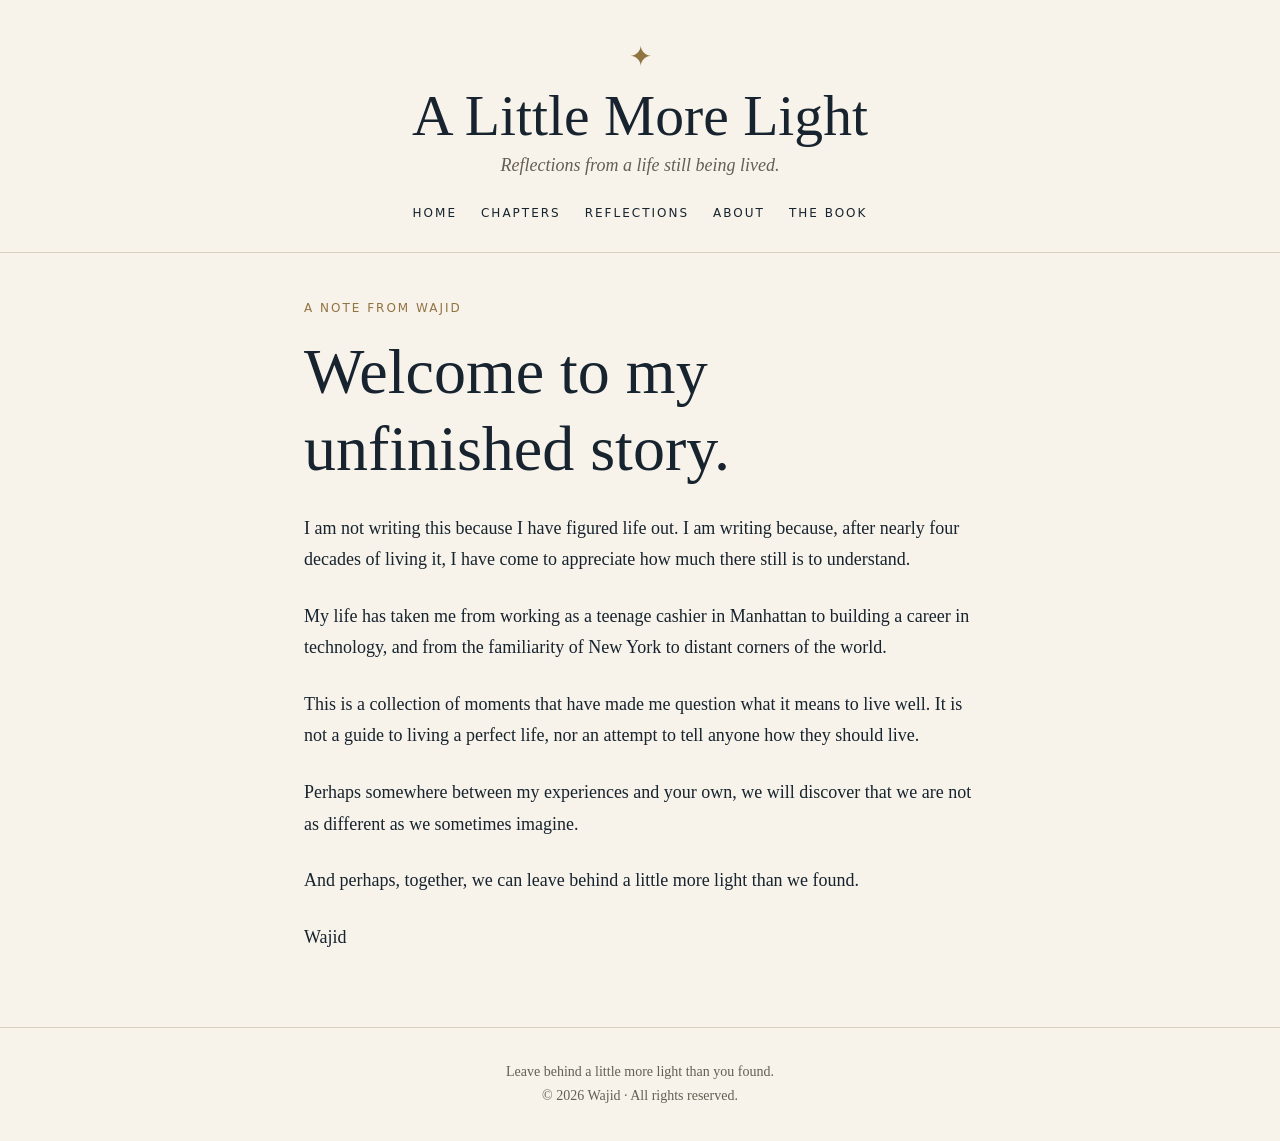
==== about.html @ cdf77747 "Build author website: about.html" ====
<!doctype html><html lang="en"><head><meta charset="utf-8"><meta name="viewport" content="width=device-width, initial-scale=1"><title>About the Author | A Little More Light</title><meta name="description" content="Meet the author of A Little More Light."><meta property="og:title" content="About the Author"><meta property="og:description" content="Meet the author of A Little More Light."><link rel="stylesheet" href="style.css"></head><body><header><div class="star" aria-hidden="true">✦</div><a class="brand" href="index.html">A Little More Light</a><div class="sub">Reflections from a life still being lived.</div><nav aria-label="Main navigation"><a href="index.html">Home</a><a href="chapters.html">Chapters</a><a href="reflections.html">Reflections</a><a href="about.html">About</a><a href="book.html">The Book</a></nav></header><main class="reading"><div class="eyebrow">A note from Wajid</div><h1>Welcome to my unfinished story.</h1><p>I am not writing this because I have figured life out. I am writing because, after nearly four decades of living it, I have come to appreciate how much there still is to understand.</p><p>My life has taken me from working as a teenage cashier in Manhattan to building a career in technology, and from the familiarity of New York to distant corners of the world.</p><p>This is a collection of moments that have made me question what it means to live well. It is not a guide to living a perfect life, nor an attempt to tell anyone how they should live.</p><p>Perhaps somewhere between my experiences and your own, we will discover that we are not as different as we sometimes imagine.</p><p>And perhaps, together, we can leave behind a little more light than we found.</p><p>Wajid</p></main><footer>Leave behind a little more light than you found.<br>© 2026 Wajid · All rights reserved.</footer></body></html>
---- style.css ----
:root{--ink:#17232e;--paper:#f7f3ea;--gold:#927342;--muted:#655e53}*{box-sizing:border-box}body{margin:0;background:var(--paper);color:var(--ink);font:18px/1.75 Georgia,serif}a{color:inherit;text-underline-offset:5px}header,footer{text-align:center;padding:2rem 1rem}header{border-bottom:1px solid #d9cfbd}header a{text-decoration:none}nav{display:flex;justify-content:center;flex-wrap:wrap;gap:1.5rem;font:12px system-ui;letter-spacing:2px;text-transform:uppercase;margin-top:1.5rem}nav a:hover{text-decoration:underline}.brand{font-size:clamp(2rem,5vw,3.6rem);line-height:1.2;display:block}.star{color:var(--gold);font-size:28px}.sub{color:var(--muted);font-style:italic}main{max-width:1000px;margin:auto;padding:3rem 24px}h1,h2{font-weight:400;line-height:1.2}h1{font-size:clamp(2.5rem,6vw,4.6rem);margin:.3em 0}h2{font-size:2rem}.eyebrow{font:12px system-ui;letter-spacing:2px;text-transform:uppercase;color:var(--gold)}.hero{background:var(--ink);color:#f7f3ea;padding:clamp(2rem,7vw,5rem);text-align:center;position:relative;overflow:hidden}.hero .eyebrow{color:#d9bc86}.hero p{max-width:580px;margin:1.5rem auto}.cta{display:inline-block;border:1px solid #b99a65;padding:.65rem 1.4rem;text-decoration:none;font:14px system-ui}.cta:hover{background:#b99a65;color:#17232e}.feature{padding:3rem 0;border-bottom:1px solid #d9cfbd}.reading{max-width:720px}.reading h1{font-size:clamp(2.5rem,6vw,4rem)}.reading p{margin:1.4em 0}.reading blockquote{margin:2rem 0;padding:0 0 0 1.2rem;border-left:2px solid var(--gold);font-size:1.4rem}footer{border-top:1px solid #d9cfbd;color:var(--muted);font-size:14px}button{font:inherit}a:focus-visible{outline:2px solid var(--gold);outline-offset:4px}
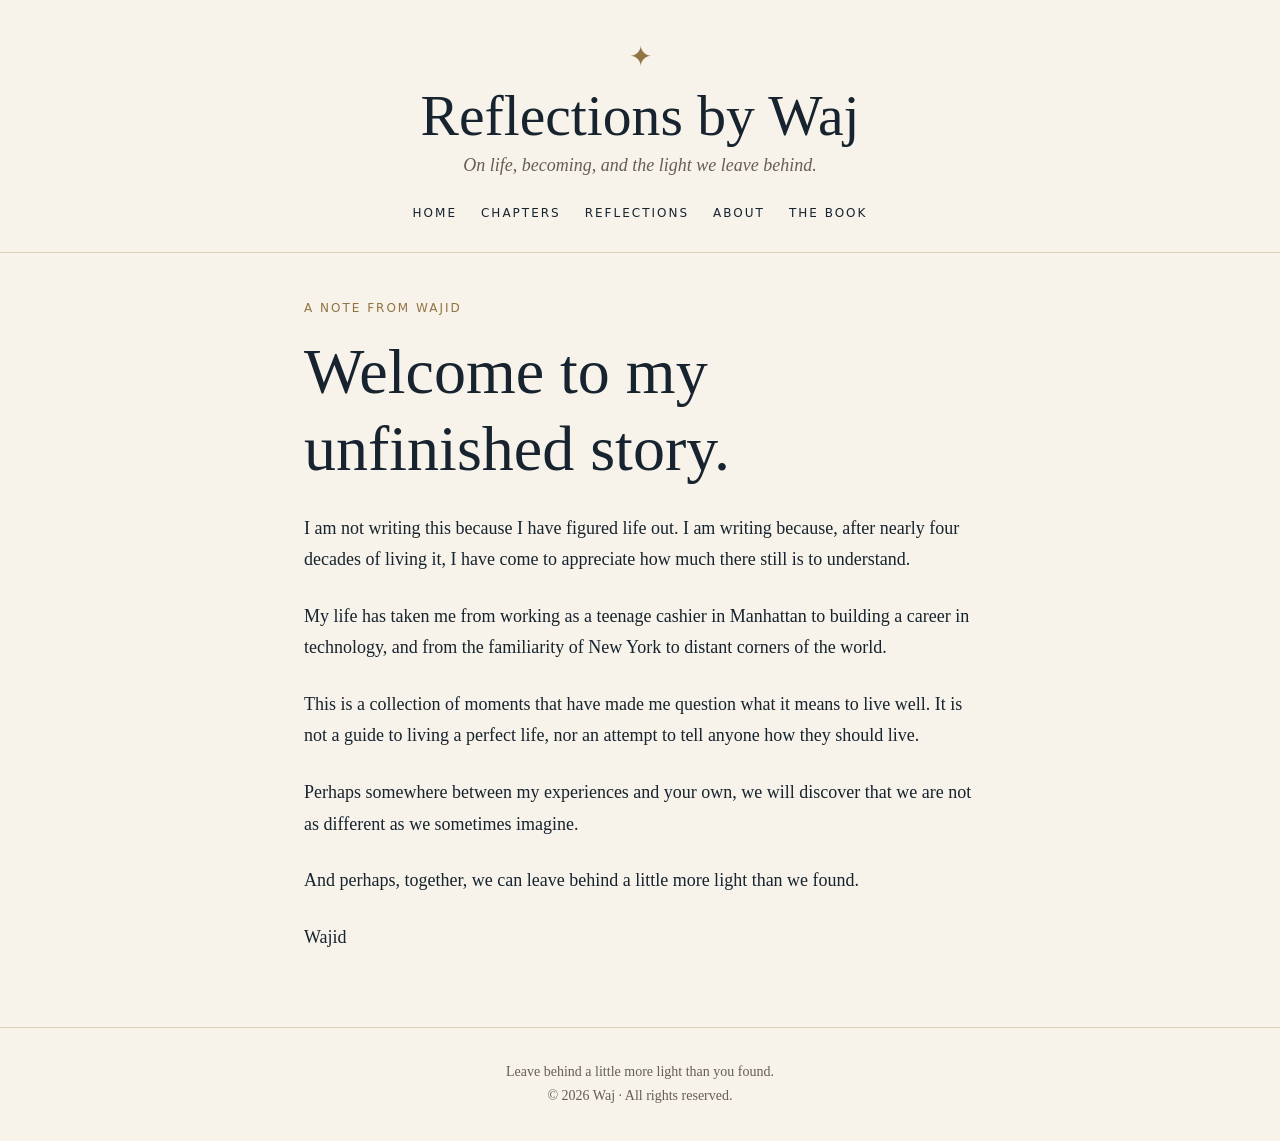
==== commit 89d024e2: "Rebrand publication as Reflections by Waj" ====
--- a/about.html
+++ b/about.html
@@ -1 +1 @@
-<!doctype html><html lang="en"><head><meta charset="utf-8"><meta name="viewport" content="width=device-width, initial-scale=1"><title>About the Author | A Little More Light</title><meta name="description" content="Meet the author of A Little More Light."><meta property="og:title" content="About the Author"><meta property="og:description" content="Meet the author of A Little More Light."><link rel="stylesheet" href="style.css"></head><body><header><div class="star" aria-hidden="true">✦</div><a class="brand" href="index.html">A Little More Light</a><div class="sub">Reflections from a life still being lived.</div><nav aria-label="Main navigation"><a href="index.html">Home</a><a href="chapters.html">Chapters</a><a href="reflections.html">Reflections</a><a href="about.html">About</a><a href="book.html">The Book</a></nav></header><main class="reading"><div class="eyebrow">A note from Wajid</div><h1>Welcome to my unfinished story.</h1><p>I am not writing this because I have figured life out. I am writing because, after nearly four decades of living it, I have come to appreciate how much there still is to understand.</p><p>My life has taken me from working as a teenage cashier in Manhattan to building a career in technology, and from the familiarity of New York to distant corners of the world.</p><p>This is a collection of moments that have made me question what it means to live well. It is not a guide to living a perfect life, nor an attempt to tell anyone how they should live.</p><p>Perhaps somewhere between my experiences and your own, we will discover that we are not as different as we sometimes imagine.</p><p>And perhaps, together, we can leave behind a little more light than we found.</p><p>Wajid</p></main><footer>Leave behind a little more light than you found.<br>© 2026 Wajid · All rights reserved.</footer></body></html>+<!doctype html><html lang="en"><head><meta charset="utf-8"><meta name="viewport" content="width=device-width, initial-scale=1"><title>About the Author | Reflections by Waj</title><meta name="description" content="Meet the author of Reflections by Waj."><meta property="og:title" content="About the Author"><meta property="og:description" content="Meet the author of A Little More Light."><link rel="icon" href="favicon.svg" type="image/svg+xml"><link rel="stylesheet" href="style.css"></head><body><header><div class="star" aria-hidden="true">✦</div><a class="brand" href="index.html">Reflections by Waj</a><div class="sub">On life, becoming, and the light we leave behind.</div><nav aria-label="Main navigation"><a href="index.html">Home</a><a href="chapters.html">Chapters</a><a href="reflections.html">Reflections</a><a href="about.html">About</a><a href="book.html">The Book</a></nav></header><main class="reading"><div class="eyebrow">A note from Wajid</div><h1>Welcome to my unfinished story.</h1><p>I am not writing this because I have figured life out. I am writing because, after nearly four decades of living it, I have come to appreciate how much there still is to understand.</p><p>My life has taken me from working as a teenage cashier in Manhattan to building a career in technology, and from the familiarity of New York to distant corners of the world.</p><p>This is a collection of moments that have made me question what it means to live well. It is not a guide to living a perfect life, nor an attempt to tell anyone how they should live.</p><p>Perhaps somewhere between my experiences and your own, we will discover that we are not as different as we sometimes imagine.</p><p>And perhaps, together, we can leave behind a little more light than we found.</p><p>Wajid</p></main><footer>Leave behind a little more light than you found.<br>© 2026 Waj · All rights reserved.</footer></body></html>
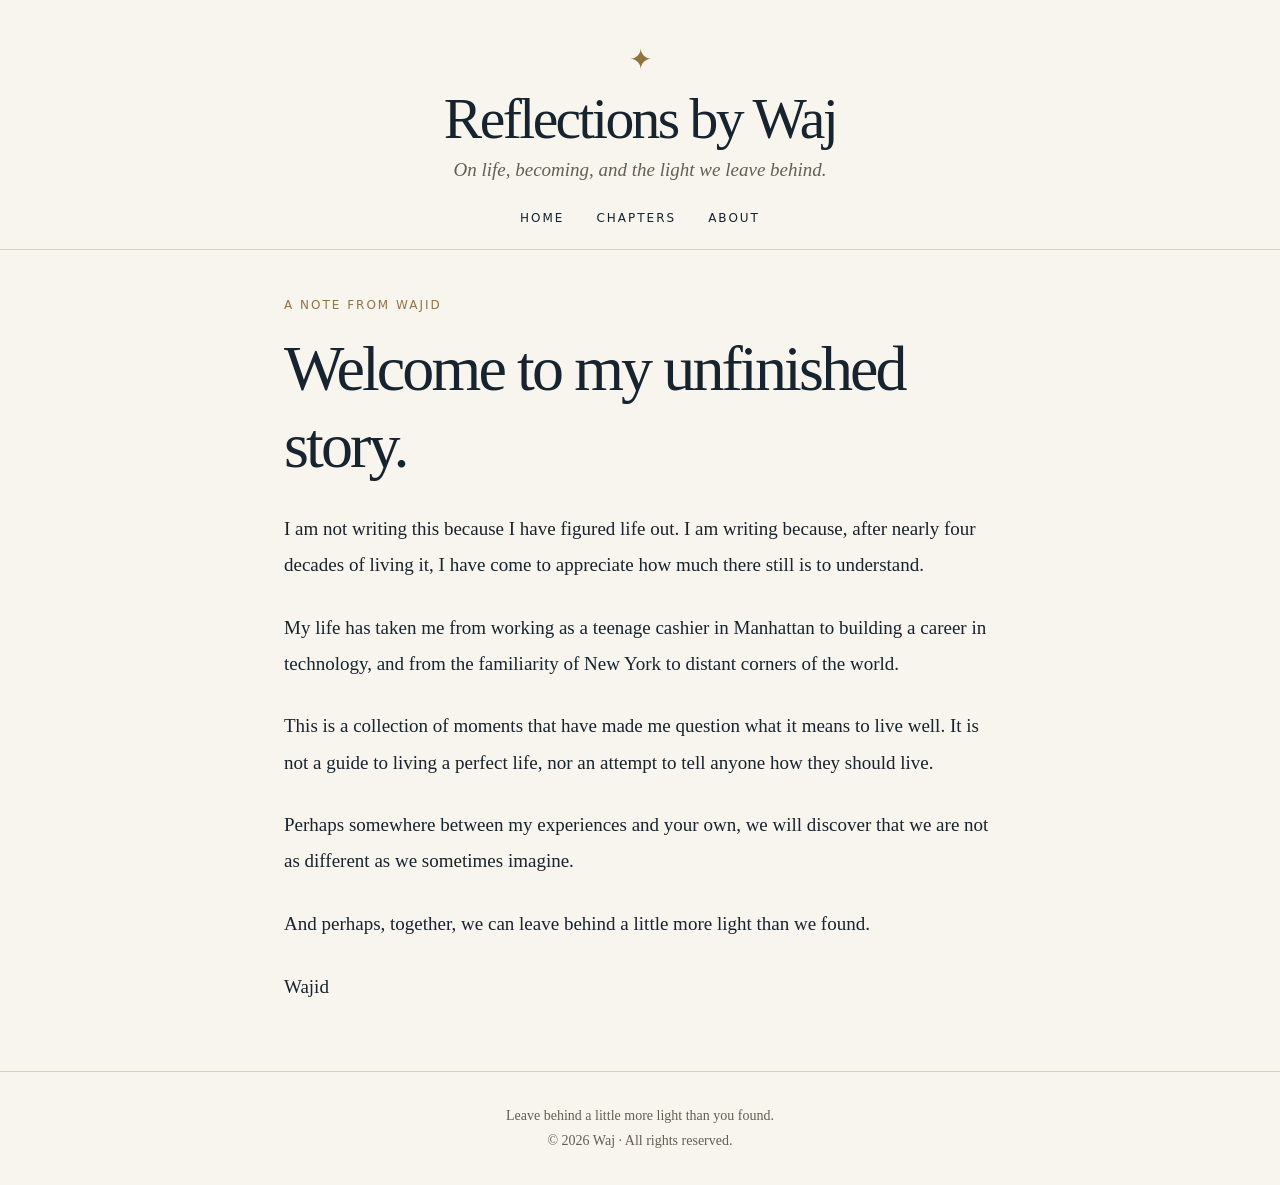
==== commit 23e67b92: "Focus publication on chapters and reader reflection" ====
--- a/about.html
+++ b/about.html
@@ -1 +1 @@
-<!doctype html><html lang="en"><head><meta charset="utf-8"><meta name="viewport" content="width=device-width, initial-scale=1"><title>About the Author | Reflections by Waj</title><meta name="description" content="Meet the author of Reflections by Waj."><meta property="og:title" content="About the Author"><meta property="og:description" content="Meet the author of A Little More Light."><link rel="icon" href="favicon.svg" type="image/svg+xml"><link rel="stylesheet" href="style.css"></head><body><header><div class="star" aria-hidden="true">✦</div><a class="brand" href="index.html">Reflections by Waj</a><div class="sub">On life, becoming, and the light we leave behind.</div><nav aria-label="Main navigation"><a href="index.html">Home</a><a href="chapters.html">Chapters</a><a href="reflections.html">Reflections</a><a href="about.html">About</a><a href="book.html">The Book</a></nav></header><main class="reading"><div class="eyebrow">A note from Wajid</div><h1>Welcome to my unfinished story.</h1><p>I am not writing this because I have figured life out. I am writing because, after nearly four decades of living it, I have come to appreciate how much there still is to understand.</p><p>My life has taken me from working as a teenage cashier in Manhattan to building a career in technology, and from the familiarity of New York to distant corners of the world.</p><p>This is a collection of moments that have made me question what it means to live well. It is not a guide to living a perfect life, nor an attempt to tell anyone how they should live.</p><p>Perhaps somewhere between my experiences and your own, we will discover that we are not as different as we sometimes imagine.</p><p>And perhaps, together, we can leave behind a little more light than we found.</p><p>Wajid</p></main><footer>Leave behind a little more light than you found.<br>© 2026 Waj · All rights reserved.</footer></body></html>+<!doctype html><html lang="en"><head><meta charset="utf-8"><meta name="viewport" content="width=device-width, initial-scale=1"><title>About the Author | Reflections by Waj</title><meta name="description" content="Meet the author of Reflections by Waj."><meta property="og:title" content="About the Author"><meta property="og:description" content="Meet the author of A Little More Light."><link rel="icon" href="favicon.svg" type="image/svg+xml"><link rel="stylesheet" href="style.css"></head><body><header><div class="star" aria-hidden="true">✦</div><a class="brand" href="index.html">Reflections by Waj</a><div class="sub">On life, becoming, and the light we leave behind.</div><nav aria-label="Main navigation"><a href="index.html">Home</a><a href="chapters.html">Chapters</a><a href="about.html">About</a></nav></header><main class="reading"><div class="eyebrow">A note from Wajid</div><h1>Welcome to my unfinished story.</h1><p>I am not writing this because I have figured life out. I am writing because, after nearly four decades of living it, I have come to appreciate how much there still is to understand.</p><p>My life has taken me from working as a teenage cashier in Manhattan to building a career in technology, and from the familiarity of New York to distant corners of the world.</p><p>This is a collection of moments that have made me question what it means to live well. It is not a guide to living a perfect life, nor an attempt to tell anyone how they should live.</p><p>Perhaps somewhere between my experiences and your own, we will discover that we are not as different as we sometimes imagine.</p><p>And perhaps, together, we can leave behind a little more light than we found.</p><p>Wajid</p></main><footer>Leave behind a little more light than you found.<br>© 2026 Waj · All rights reserved.</footer></body></html>
--- a/style.css
+++ b/style.css
@@ -1 +1,2 @@
-:root{--ink:#17232e;--paper:#f7f3ea;--gold:#927342;--muted:#655e53}*{box-sizing:border-box}body{margin:0;background:var(--paper);color:var(--ink);font:18px/1.75 Georgia,serif}a{color:inherit;text-underline-offset:5px}header,footer{text-align:center;padding:2rem 1rem}header{border-bottom:1px solid #d9cfbd}header a{text-decoration:none}nav{display:flex;justify-content:center;flex-wrap:wrap;gap:1.5rem;font:12px system-ui;letter-spacing:2px;text-transform:uppercase;margin-top:1.5rem}nav a:hover{text-decoration:underline}.brand{font-size:clamp(2rem,5vw,3.6rem);line-height:1.2;display:block}.star{color:var(--gold);font-size:28px}.sub{color:var(--muted);font-style:italic}main{max-width:1000px;margin:auto;padding:3rem 24px}h1,h2{font-weight:400;line-height:1.2}h1{font-size:clamp(2.5rem,6vw,4.6rem);margin:.3em 0}h2{font-size:2rem}.eyebrow{font:12px system-ui;letter-spacing:2px;text-transform:uppercase;color:var(--gold)}.hero{background:var(--ink);color:#f7f3ea;padding:clamp(2rem,7vw,5rem);text-align:center;position:relative;overflow:hidden}.hero .eyebrow{color:#d9bc86}.hero p{max-width:580px;margin:1.5rem auto}.cta{display:inline-block;border:1px solid #b99a65;padding:.65rem 1.4rem;text-decoration:none;font:14px system-ui}.cta:hover{background:#b99a65;color:#17232e}.feature{padding:3rem 0;border-bottom:1px solid #d9cfbd}.reading{max-width:720px}.reading h1{font-size:clamp(2.5rem,6vw,4rem)}.reading p{margin:1.4em 0}.reading blockquote{margin:2rem 0;padding:0 0 0 1.2rem;border-left:2px solid var(--gold);font-size:1.4rem}footer{border-top:1px solid #d9cfbd;color:var(--muted);font-size:14px}button{font:inherit}a:focus-visible{outline:2px solid var(--gold);outline-offset:4px}+:root{--ink:#17232e;--paper:#f7f3ea;--gold:#927342;--muted:#655e53}*{box-sizing:border-box}body{margin:0;background:var(--paper);color:var(--ink);font:18px/1.75 Georgia,serif}a{color:inherit;text-underline-offset:5px}header,footer{text-align:center;padding:2rem 1rem}header{border-bottom:1px solid #d9cfbd}header a{text-decoration:none}nav{display:flex;justify-content:center;flex-wrap:wrap;gap:1.5rem;font:12px system-ui;letter-spacing:2px;text-transform:uppercase;margin-top:1.5rem}nav a:hover{text-decoration:underline}.brand{font-size:clamp(2rem,5vw,3.6rem);line-height:1.2;display:block}.star{color:var(--gold);font-size:28px}.sub{color:var(--muted);font-style:italic}main{max-width:1000px;margin:auto;padding:3rem 24px}h1,h2{font-weight:400;line-height:1.2}h1{font-size:clamp(2.5rem,6vw,4.6rem);margin:.3em 0}h2{font-size:2rem}.eyebrow{font:12px system-ui;letter-spacing:2px;text-transform:uppercase;color:var(--gold)}.hero{background:var(--ink);color:#f7f3ea;padding:clamp(2rem,7vw,5rem);text-align:center;position:relative;overflow:hidden}.hero .eyebrow{color:#d9bc86}.hero p{max-width:580px;margin:1.5rem auto}.cta{display:inline-block;border:1px solid #b99a65;padding:.65rem 1.4rem;text-decoration:none;font:14px system-ui}.cta:hover{background:#b99a65;color:#17232e}.feature{padding:3rem 0;border-bottom:1px solid #d9cfbd}.reading{max-width:720px}.reading h1{font-size:clamp(2.5rem,6vw,4rem)}.reading p{margin:1.4em 0}.reading blockquote{margin:2rem 0;padding:0 0 0 1.2rem;border-left:2px solid var(--gold);font-size:1.4rem}footer{border-top:1px solid #d9cfbd;color:var(--muted);font-size:14px}button{font:inherit}a:focus-visible{outline:2px solid var(--gold);outline-offset:4px}
+body{background:#f8f5ee;font-size:19px}header{padding:2.2rem 1rem 1.5rem}.brand{letter-spacing:-.045em}nav{gap:clamp(.7rem,3vw,2rem)}main{max-width:1160px;padding:2.5rem 24px}.hero{min-height:420px;display:flex;flex-direction:column;align-items:center;justify-content:center;background:radial-gradient(ellipse at 50% 0%,#35434a,#17232e 65%);border-radius:3px}.hero h1{max-width:780px;letter-spacing:-.045em}.feature h2{font-size:clamp(2rem,4vw,3.4rem);letter-spacing:-.035em}.cinema{margin:0 0 2rem;overflow:hidden}.cinema img{display:block;width:100%;aspect-ratio:1200/650;object-fit:cover}.cinema figcaption{font:11px/1.6 system-ui;letter-spacing:1.4px;text-transform:uppercase;color:var(--muted);padding:.7rem 0}.feature .cinema{margin-bottom:1.5rem}.reading{max-width:760px;padding-top:3rem}.reading h1{letter-spacing:-.045em}.reading p{line-height:1.9}.reading h2{margin-top:2.4em}.reading blockquote{border:0;border-top:1px solid #c9b68e;border-bottom:1px solid #c9b68e;padding:1.5rem 0;text-align:center;font-size:clamp(1.5rem,3vw,2rem);font-style:italic;line-height:1.5}.reading .opening:first-letter{float:left;font-size:4.5em;line-height:.85;padding:.09em .12em 0 0;color:var(--gold)}.progress{position:fixed;top:0;left:0;height:3px;width:0;background:#b99a65;z-index:20}.share{display:flex;gap:1rem;flex-wrap:wrap;align-items:center;font:13px system-ui;margin:1.5rem 0}.share button{background:transparent;border:1px solid #a99b80;padding:.6rem 1rem;cursor:pointer;color:var(--ink)}.share button:hover{background:#e9e0d1}.chapter-meta{font:12px system-ui;color:var(--muted);letter-spacing:1px}.chapter-end{text-align:center;color:var(--gold);font-size:2rem;margin:3rem 0}@media(max-width:600px){body{font-size:17px}main{padding:1.5rem 18px}.hero{min-height:340px;padding:2rem 1rem}nav{font-size:10px;letter-spacing:1px}.reading p{line-height:1.8}}@media print{header nav,.share,.progress,footer{display:none}body{background:white}.reading{max-width:none}}
